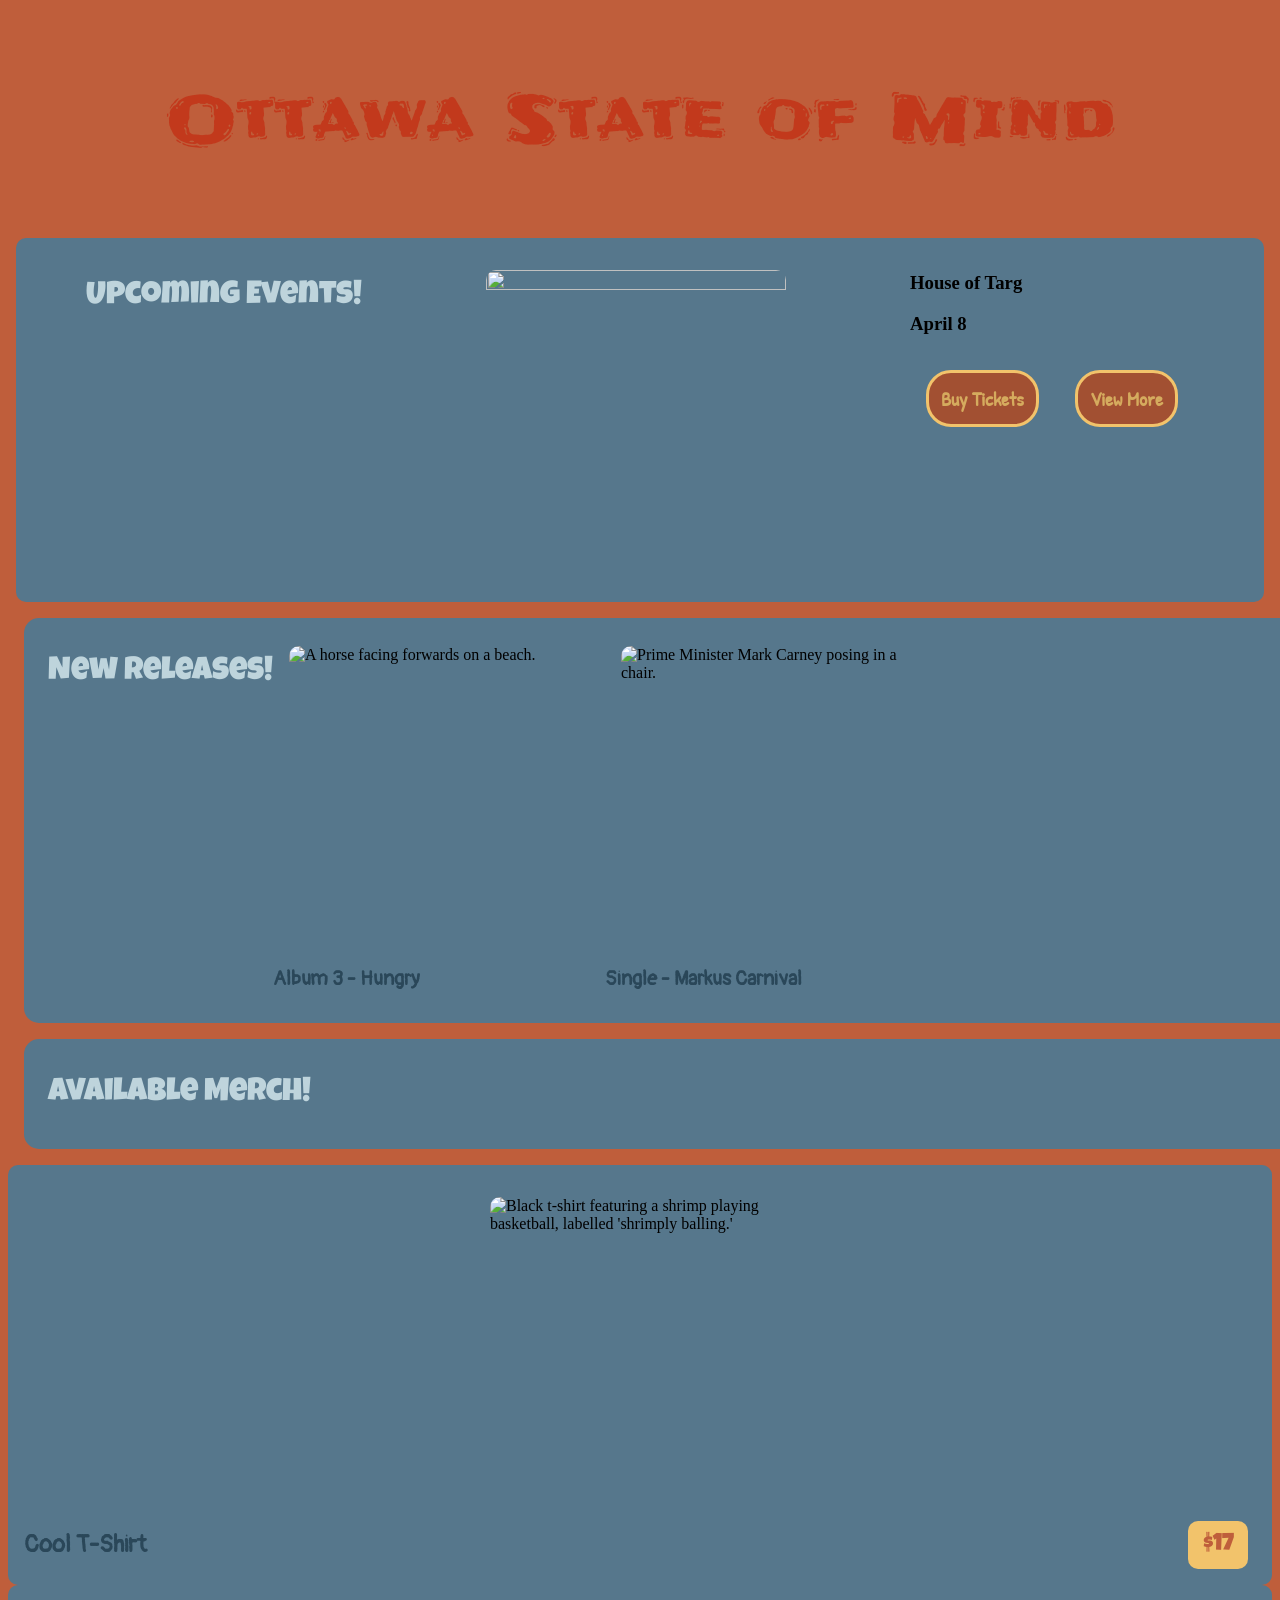
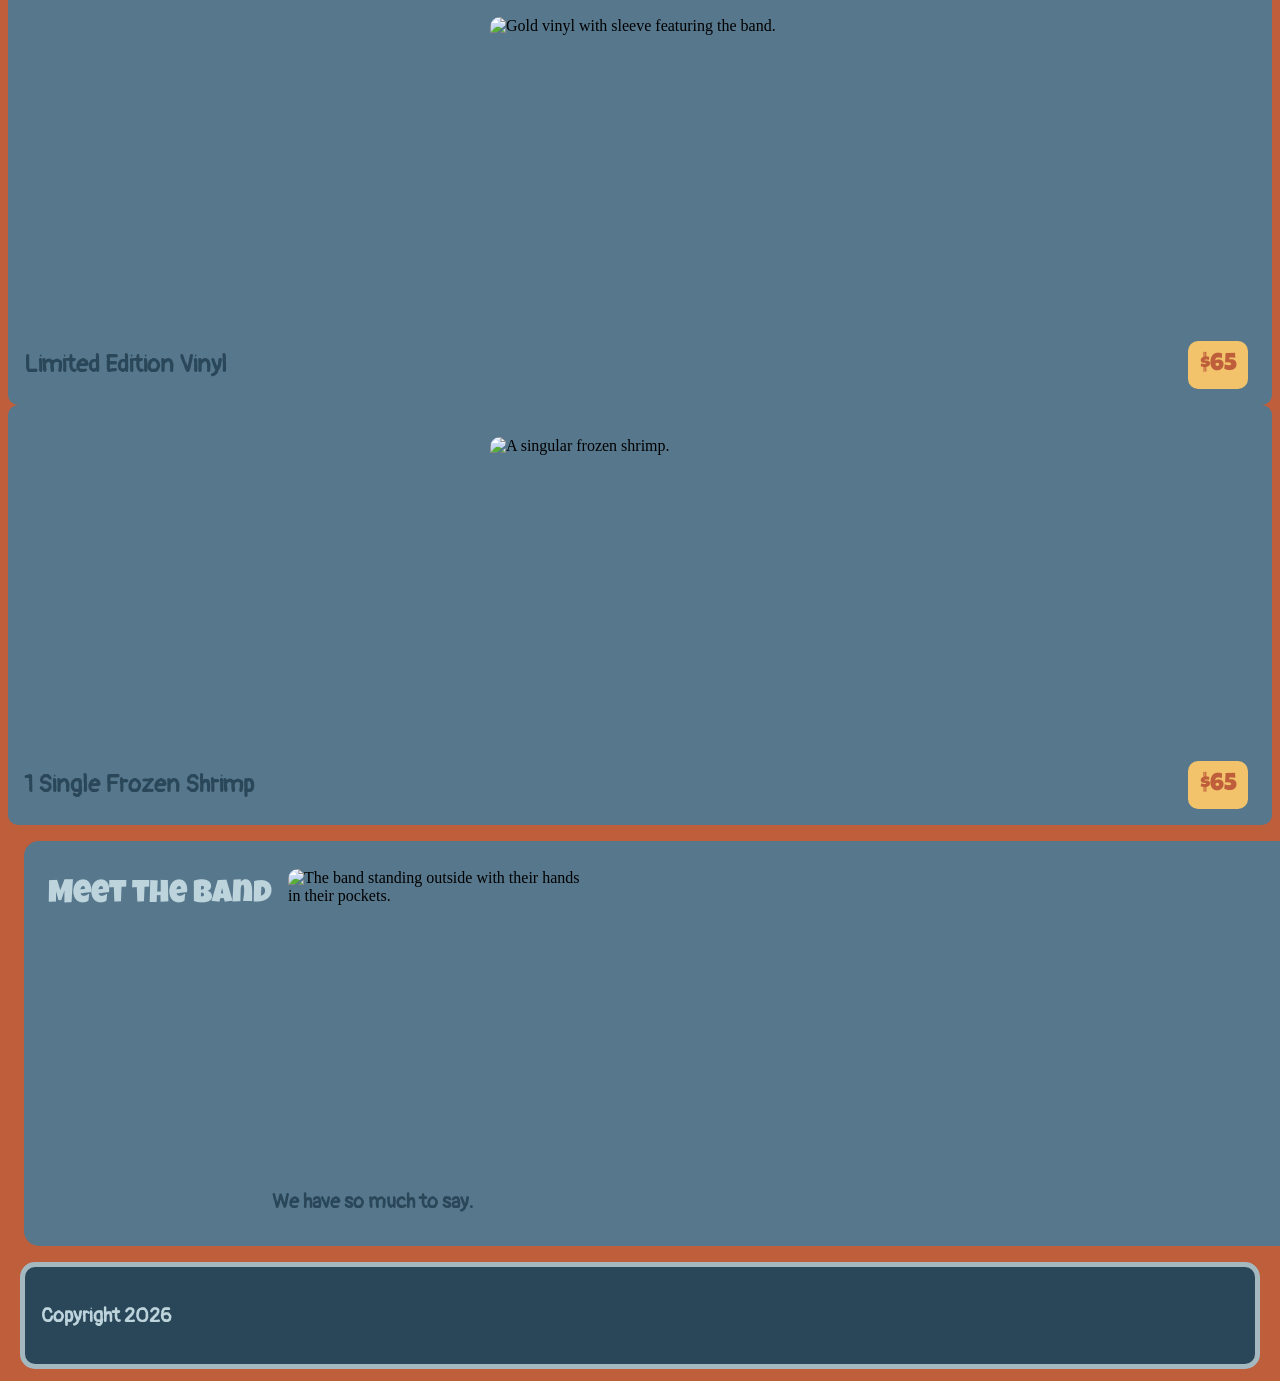
==== index.html @ 208adbaa "Add files via upload" ====
<!DOCTYPE html>
<html lang="en-ca">
    <head>
        <meta charset="utf-8">
        <meta name="viewport" content="width=device-width, initial-scale=1.0">
        <title>Ottawa State of Mind</title>
        <link rel="stylesheet" href="style.css">
        <link rel="preconnect" href="https://fonts.googleapis.com">
        <link rel="preconnect" href="https://fonts.gstatic.com" crossorigin>
        <link href="https://fonts.googleapis.com/css2?family=Fredoka:wght@300..700&family=Frijole&family=Gaegu&family=Gamja+Flower&family=Germania+One&family=Luckiest+Guy&family=Pangolin&family=Patrick+Hand&family=Rubik+Marker+Hatch&display=swap" rel="stylesheet">
    </head>
    <body>
        <header>
            <div class="header_box">
                <h1 class="band-title">Ottawa State of Mind</h1>
                <div id="app">
                    <navbar-component></navbar-component>
                </div>
            </div>
        </header>
        <main>
            <div class="event_info">
                <h2>Upcoming Events!</h2>
                    <img src="images/tank1.png" class="merch_img">
                    <div>
                        <h3>House of Targ</h3>
                        <h3>April 8</h3>
                        <button class="button_box">Buy Tickets</button>
                        <button class="button_box"><a href="events.html">View More</a></button>
                    </div>  
            </div>

            <div class="info_box">
                <h2>New Releases!</h2>
                <div>
                    <img src="https://media.tenor.com/d0hx-tvAYecAAAAe/horse-staring-horse.png" class="merch_img" alt="A horse facing forwards on a beach.">
                    <p class="TEST"><a href="Music.html">Album 3 - Hungry</a></p>
                </div>
                <div>
                    <img src="https://i.guim.co.uk/img/media/505b7642e5390383a0c075a92f4a64ef80423aae/0_92_4904_2944/master/4904.jpg?width=1200&height=1200&quality=85&auto=format&fit=crop&s=cc92a0e6583c3398ccdfb5269d14034a" class="merch_img" alt="Prime Minister Mark Carney posing in a chair.">
                    <p class="TEST"><a href="Music.html">Single - Markus Carnival</a></p>
                </div>
            </div>

            <div>
                <div class="info_box">
                    <h2>Available Merch!</h2>
                </div>
                <div id="merch-container">
                    <div class="merch_info">
                        <img class="merch_img" src="https://encrypted-tbn0.gstatic.com/images?q=tbn:ANd9GcRX6Iuuym6Y6NnNoIDxgdJV6lSjAhS-4-ACxw&s" alt="Black t-shirt featuring a shrimp playing basketball, labelled 'shrimply balling.'">
                        <p class="merch_text"><a href="merch.html">Cool T-Shirt</a>
                        <span class="price-box">$17</span>
                        </p>
                    </div>

                    <div class="merch_info">
                        <img class="merch_img" src="images/vinyl.jpg" alt="Gold vinyl with sleeve featuring the band.">
                        <p class="merch_text"><a href="merch.html">Limited Edition Vinyl</a>
                        <span class="price-box">$65</span>
                        </p>
                    </div>

                    <div class="merch_info">
                        <img class="merch_img" src="images/one-frozen-cooked-shrimp.jpg" alt="A singular frozen shrimp.">
                        <p class="merch_text"><a href="merch.html">1 Single Frozen Shrimp</a>
                        <span class="price-box">$65</span>
                        </p>
                    </div>
                </div>
            </div>

            <div class="info_box">
                <h2>Meet the Band</h2>
                <div>
                    <img src="images/bandtogether.jpg" class="merch_img" alt="The band standing outside with their hands in their pockets.">
                    <p class="TEST"><a href="about.html">We have so much to say.</a></p>
                </div>
            </div>

            <!-- <article class="info_box">
                <h2>Box Model</h2>
                <p class="TEST">Includes padding, border, and margin.</p>
            </article>

            <button type="button" class="button_box">Click Me</button>
            <div class="img_group">
                <div class="merch_info">
                    <img class="merch_img" src="https://encrypted-tbn0.gstatic.com/images?q=tbn:ANd9GcRX6Iuuym6Y6NnNoIDxgdJV6lSjAhS-4-ACxw&s" alt="Shrimp Image">
                    <p>T-shirt <span class="price-box">$19.99</span></p>
                </div>
                <img class="merch_img" src="https://m.media-amazon.com/images/I/B1pppR4gVKL._CLa%7C2140%2C2000%7C91JzeDP-rVL.png%7C0%2C0%2C2140%2C2000%2B0.0%2C0.0%2C2140.0%2C2000.0_AC_UY1000_.png" alt="Shrimp Image">
                <img class="img_box" src="https://media.discordapp.net/attachments/1483500138864574515/1487820157324624044/Gb6IwmZXYAA9RU9.png?ex=69cd2aff&is=69cbd97f&hm=c42c47189a70923e90665dc8466fa833c1792afcd67d7309ac345cbe452d9e8d&=&format=webp&quality=lossless&width=961&height=640" alt="Shrimp Image">
            </div> -->
        </main>
        <footer>
            <div class="footer_box">
                <p class="TEST" style="color: #BED4DC;">Copyright 2026</p>  <!-- Make an lighter colored font css variation -->
            </div>
        </footer>
        <script src="https://unpkg.com/vue@3"></script>
        <script src="navbar.js"></script>

        <script>
            const app = Vue.createApp({});
            app.component('navbar-component', window.Navbar);
            app.mount('#app');
        </script>
    </body>
</html>
---- style.css ----
/*use custom font: @import url('https://fonts.googleapis.com/css?family=Averia Libre'); */ 
/* *, *::before, *::after {
    box-sizing: border-box;
} */

/******* IMPORTANT!! *******/
/* Make sure that all the margin and padding are the same, as to avoid inconsistencies */

@import url("https://fonts.googleapis.com");
@import url("https://fonts.googleapis.com/css2?family=Fredoka:wght@300..700&family=Gluten:wght@100..900&family=Patrick+Hand&display=swap");

:root {
    --primary: #2A4759;
    --secondary: #56778C;
    --tertiary: #A4B8BF;
    --accentlight: #F2C36B;
    --accent: #BF5E3B;
    --title: #C2391C;
}

body {
  background-image: url("images/Shrimp_Blue.png");
  background-repeat: repeat;
  background-size: 100px;
}


/* The accordion messes with the nav */
/* ul::after {
  content: none !important; 
} */

/******* FONTS *******/
.text_normal {
    font-family: "Pangolin", cursive;
    font-weight: 600;
    font-style: normal;
    color: var(--primary);
    font-size: 20px;
}

.TEST {
    font-family: "Pangolin", cursive;
    font-weight: 600;
    font-style: normal;
    color: var(--primary);
    font-size: 20px;
}

h2 {
    font-family: "Luckiest Guy", cursive;
    font-weight: 400;
    font-style: normal;
    color: #BED4DC;
    font-size: 32px;
}

.band-title {
    font-family: "Frijole", system-ui;
    font-weight: 400;
    font-style: normal;
    color: var(--title);
    font-size: 3rem /*60px*/;
    text-align: center;
}

/******* BOXES *******/
.header_box {
    position: center;
    margin: 1rem;
    padding: 16px;
}

.info_box {
    display: flex;
    flex-direction: column;
    border-radius: 15px;
    background-color: var(--secondary);
    margin: 1rem;
    padding-left: 24px;
    padding-right: 24px;
    padding-top: 12px;
    padding-bottom: 12px;
    width: 100%;
}

.divider_box {
    display: flex;
    flex-direction: column;
    border-radius: 15px;
    background-color: var(--primary);
    margin: 1rem;
    padding-left: 24px;
    padding-right: 24px;
    padding-top: 12px;
    padding-bottom: 12px;
}


/*  VERSION 1
.merch_grid {
    display: flex;
    flex-wrap: wrap;
    justify-content: auto;
    gap: 16px;
    margin: 1rem;
}
*/

.merch_grid {
    display: grid;
    grid-template-columns: repeat(auto-fit, minmax(300px, 1fr));
    gap: 1.5rem;
}

.about_group {
    display: flex;
    flex-direction: column;
}

/*
.merch_box,
.merch_img {
    width: 300px;
    aspect-ratio: 1 / 1; 
    object-fit: cover;
    border-radius: 10px;
    margin: 8px;
    position: flex;
    transition-duration: 0.4s;
}
*/

.merch_box {
    display: flex;
    justify-content: center;
    align-items: center;
    flex-direction: column;
    gap: 1rem;
    width: 400px;
    height: 500px;
}

.merch_img {
    width: 100% /*300px*/;
    aspect-ratio: 1 / 1; 
    object-fit: cover;
    border-radius: 10px;
    transition-duration: 0.4s;
    display: block;
    margin: 0px;
}

.merch_info {       
    background-color: var(--secondary);
    padding: 16px;
    margin: 0px;
    border-radius: 10px;
    display: flex;
    flex-direction: column;
    align-items: center;
}

.merch_text {
    width: 100%;
    display: flex;
    justify-content: space-between;
    align-items: center;
    margin: 8px 0px;
    margin-bottom: 0px;
    /*font*/
    font-family: "Pangolin", cursive;
    font-weight: 800;
    font-style: normal;
    color: var(--primary);
    font-size: 24px;
}

.merch_info:hover {
    transform: scale(1.05);
    transition-duration: 0.3s;
    box-shadow:0 8px 16px 0 var(--secondary);
}

.price-box{
    background-color: var(--accentlight);
    width: 36px;
    padding: 12px;
    margin-right: 8px;
    border-radius: 10px;
    white-space: nowrap;
    /*font*/
    font-family: "Luckiest Guy", cursive;
    font-weight: 400;
    font-style: normal;
    color: var(--accent);
    font-size: 24px;
    text-align: center;
}

.event_info {       
    background-color: var(--secondary);
    padding: 16px;
    margin: 8px;
    border-radius: 10px;
    display: flex;
    flex-direction: column;
    justify-content: space-around;
}

/* ****** BUTTONS ******* */
.navbar {
  position: sticky;
  top: 0;
  z-index: 3;
  margin-bottom: 2rem;
  background-color: var(--primary);
}

.nav-links {
    display: none;
}

.nav-links.active {
        display: flex;
        justify-content: center;
        align-items: center;
        flex-wrap: wrap;
        padding: 0;
        margin: 0;
        list-style: none;
    }

.nav-links a,
.nav-links button {
	display: block;
	padding: 1rem 1.5rem;
	width: 120px;
	text-align: center;
	border-radius: 25px;
	border: 3px solid var(--accentlight);
	background-color: #A25032;
	color: #D5AB5E;
	padding: 12px;
	transition-duration: 0.4s;
	margin: 1rem;
	/*font*/
	font-family: "Patrick Hand", cursive;
	font-weight: 900;
	font-style: normal;
	font-size: 20px;
}

.nav-links a:hover, 
.nav-links button:hover {
  background-color: #DC6D44;
	color: #F5D099;
	box-shadow:0 8px 16px 0 var(--secondary)
}

.button_box {
	border-radius: 25px;
	border: 3px solid var(--accentlight);
	background-color: #A25032;
	color: #D5AB5E;
	position: flex;
	padding: 12px;
	transition-duration: 0.4s;
	margin: 1rem;
	/*font*/
	font-family: "Patrick Hand", cursive;
	font-weight: 900;
	font-style: normal;
	font-size: 20px;
}

.button_box:hover {
	background-color: #DC6D44;
	color: #F5D099;
	box-shadow:0 8px 16px 0 var(--secondary)
}

.hamburger{
  display: flex;
  float: right;
  font-size:28px;
  background:none;
  border:none;
  color:white;
  cursor:pointer;
}


.footer_box {
    background-color: var(--primary); 
    position: center;
    margin: 12px;
    padding: 16px;
    border-radius: 15px;
    border: 5px solid var(--tertiary);
}

.banner-image{
    height: 15rem;
}

.banner {
    display: none;
}

.music {
    display: flex;
    flex-direction: column;
    margin: 0vw 1vw;
    font-size: 1.2rem;
    width: 100%;
}

/* buttons to open and close panel */
.accordion {
    background-color: var(--tertiary);
    color: var(--secondary);
    cursor: pointer;
}

.accordion:after {
    content: '\003E'; /* greater than symbol when inactive */
    margin-left: 5px;
}

.accordion:active, .accordion:hover {
    background-color: var(--secondary);
    color: var(--primary);
    transform: scale(1);
}

/* minus symbol when active */
.accordion:active::after {
    content: "\2212";
}

/* Style the accordion panel. Note: hidden by default */
.accordion-panel {
    padding: 0 18px;
    display: none;
    overflow: hidden;
    color: var(--accent);
    background-color: var(--primary);
}

.song {
    display: flex;
    justify-content: space-between;
}

img {
    width:100%;
    margin:0 auto;
}

a {
  color: inherit;
  text-decoration: inherit;
}


/******* MEDIA QUERIES *******/
@media (min-width: 768px) { /* tablet view */
    body {
        background-color: var(--primary);
    }

    .info-box{
        display: none;
        flex-direction: row;
    }

    .merch_img{
        margin: 1rem;
        width: 300px;
    }

    .accordion-content {
        display: grid;
        grid-template-columns: 30% auto;
        column-gap: 30px;
    }

}

@media (min-width: 1024px) { /* laptop/desktop view */
    body {
        background-color: var(--accent);
    }

    .info_box{
        display: flex;
        flex-direction: row;
    }

    .band-title {
        font-size: 4rem;
    }

    .merch_img {
        width: 300px;
    }

    .accordion-panel {
        display: block;
    }

    .accordion-content {
        display: grid;
        grid-template-columns: 30% auto;
        column-gap: 30px;
    }

    .nav-links {
        display: flex;
        justify-content: center;
        align-items: center;
        flex-wrap: wrap;
        padding: 0;
        margin: 0;
        list-style: none;
    }

    .hamburger{
        display:none;
    }

    .event_info {
        flex-direction: row;
    }

    .banner {
        display: block;
    }
}
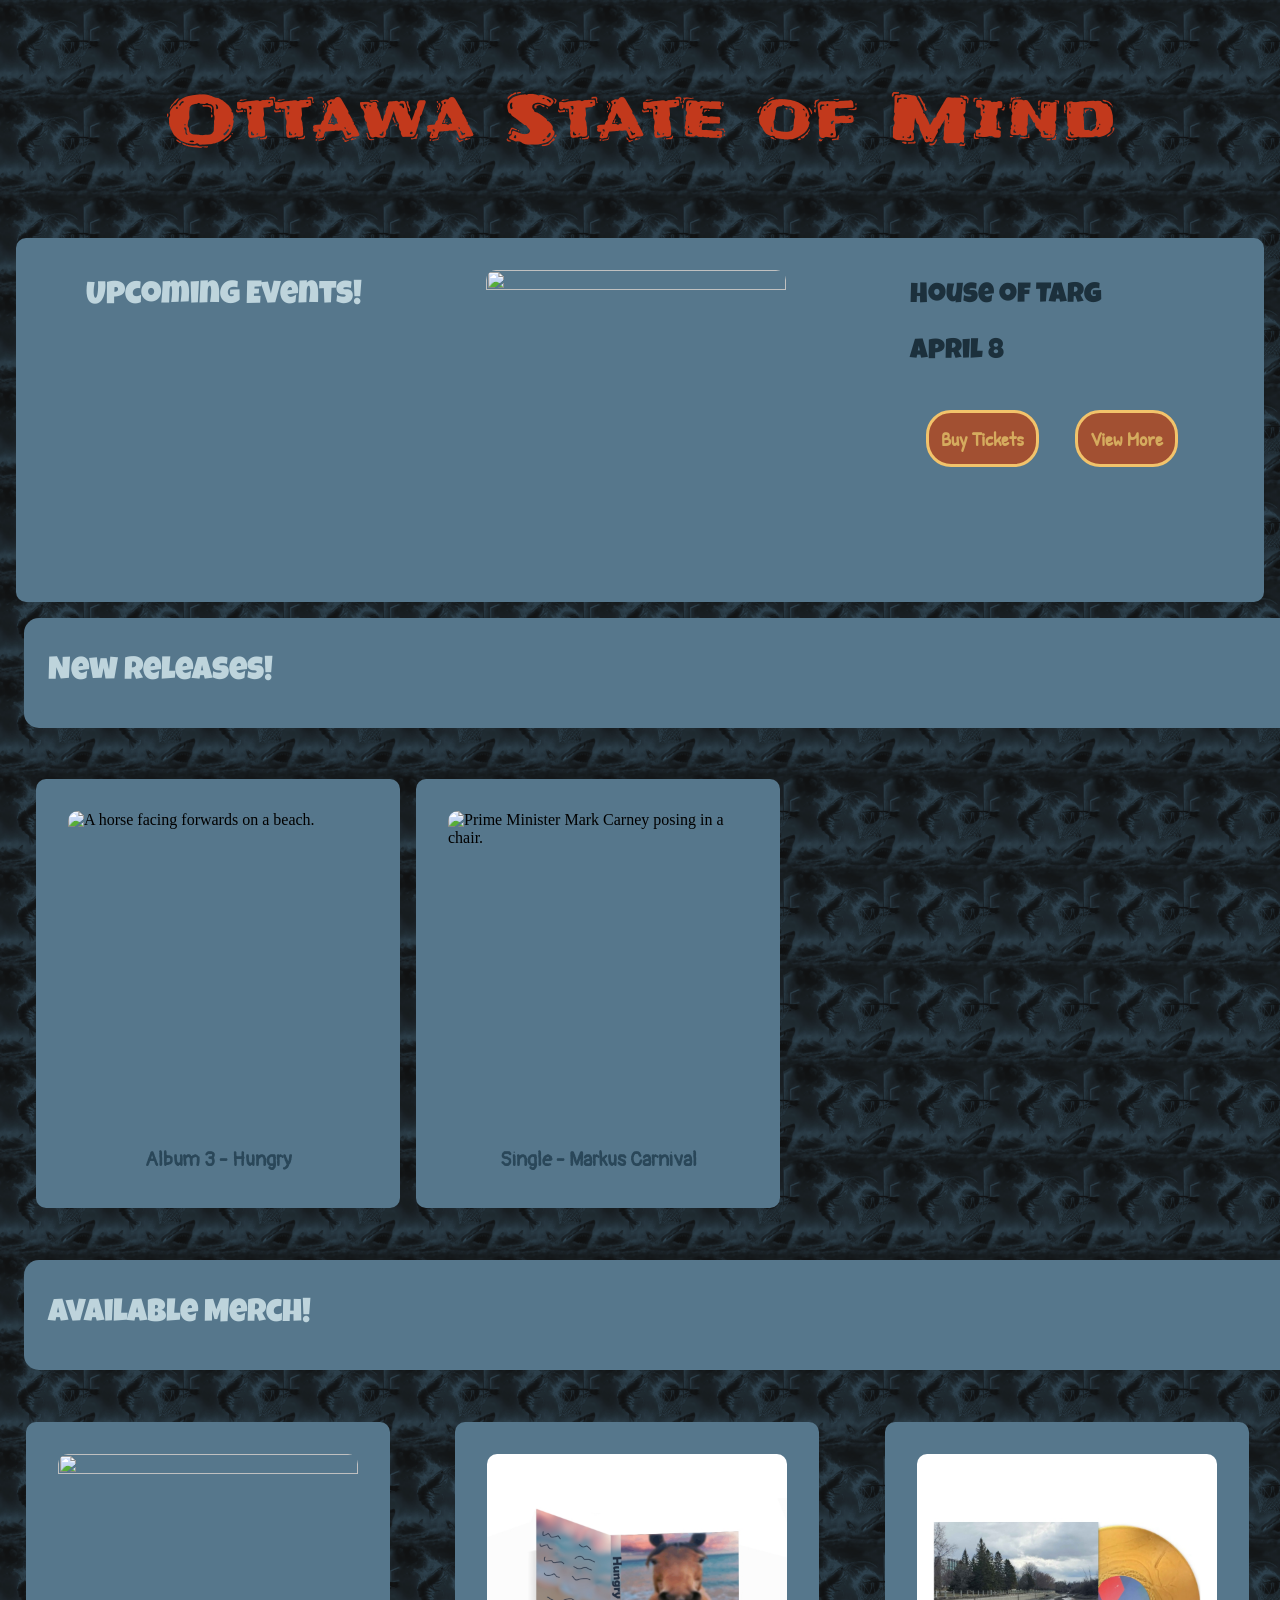
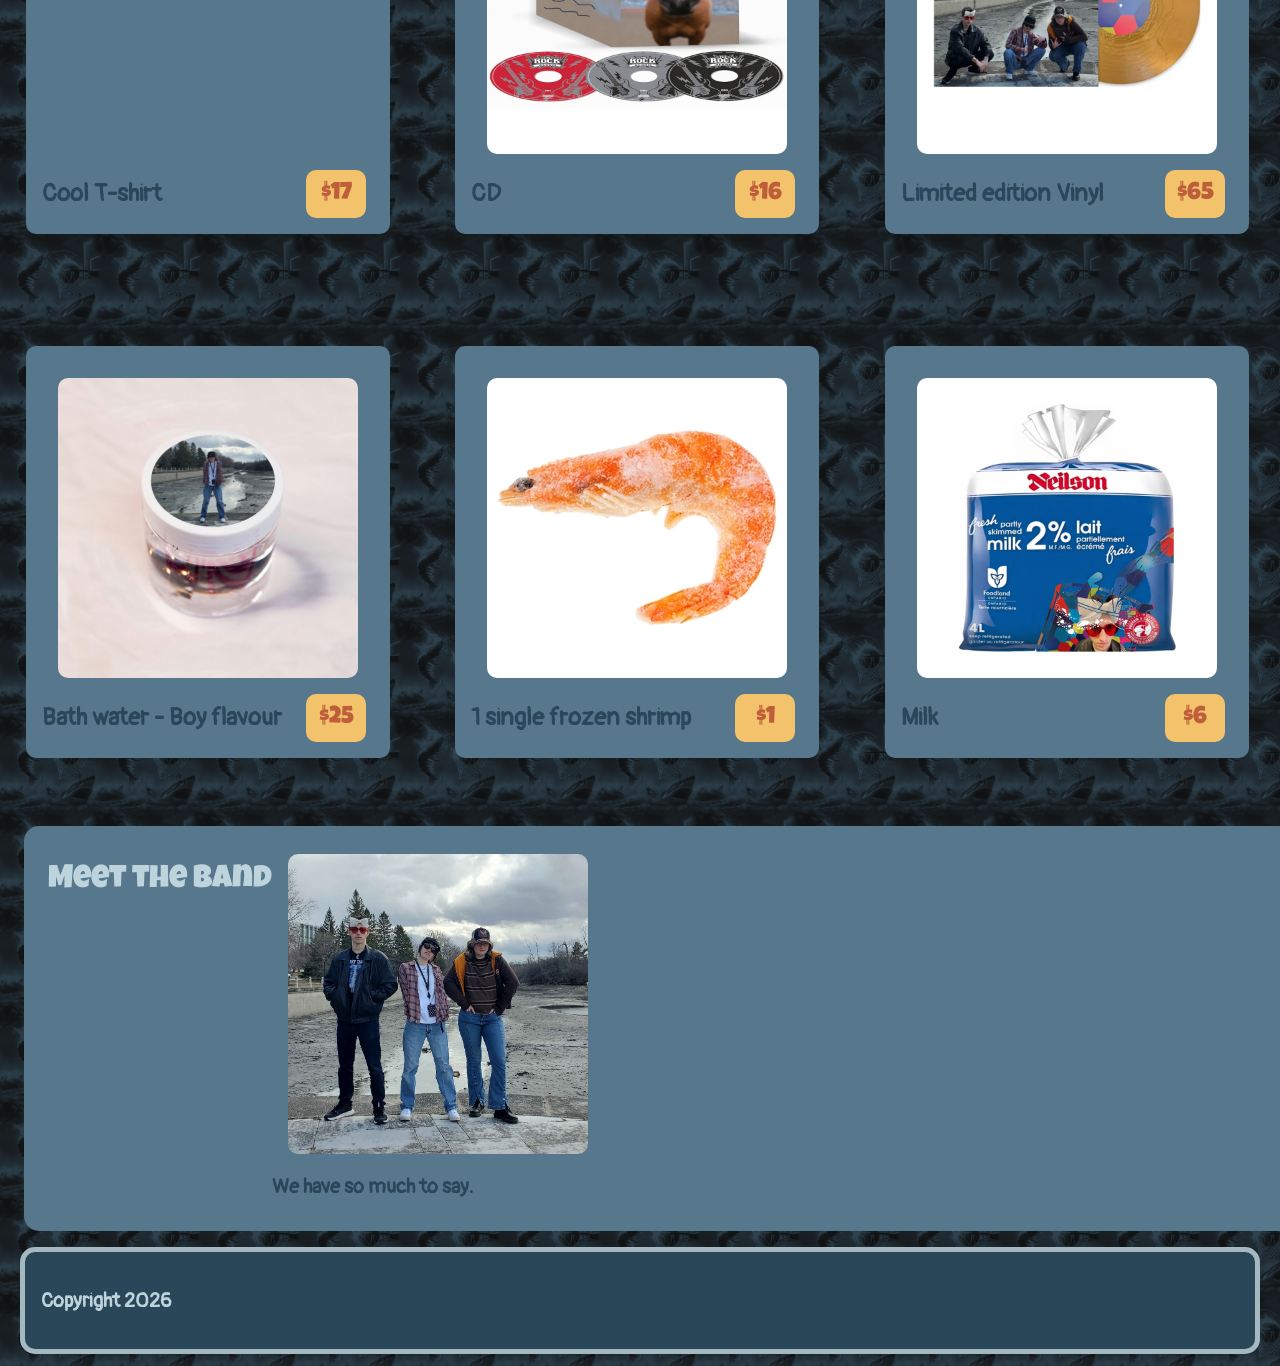
==== commit cc099dfe: "Add files via upload" ====
--- a/index.html
+++ b/index.html
@@ -32,45 +32,30 @@
 
             <div class="info_box">
                 <h2>New Releases!</h2>
-                <div>
-                    <img src="https://media.tenor.com/d0hx-tvAYecAAAAe/horse-staring-horse.png" class="merch_img" alt="A horse facing forwards on a beach.">
-                    <p class="TEST"><a href="Music.html">Album 3 - Hungry</a></p>
-                </div>
-                <div>
-                    <img src="https://i.guim.co.uk/img/media/505b7642e5390383a0c075a92f4a64ef80423aae/0_92_4904_2944/master/4904.jpg?width=1200&height=1200&quality=85&auto=format&fit=crop&s=cc92a0e6583c3398ccdfb5269d14034a" class="merch_img" alt="Prime Minister Mark Carney posing in a chair.">
-                    <p class="TEST"><a href="Music.html">Single - Markus Carnival</a></p>
-                </div>
+            </div>
+            <div class="merch_box_homepage">
+                <article class="merch_box">
+                    <div class="merch_info"><a href="Music.html"></a>
+                        <img src="https://media.tenor.com/d0hx-tvAYecAAAAe/horse-staring-horse.png" class="merch_img" alt="A horse facing forwards on a beach.">
+                        <p class="TEST"><a href="Music.html">Album 3 - Hungry</a></p>
+                    </div>
+                </article>
+                <article class="merch_box">
+                    <div class="merch_info">
+                        <img src="https://i.guim.co.uk/img/media/505b7642e5390383a0c075a92f4a64ef80423aae/0_92_4904_2944/master/4904.jpg?width=1200&height=1200&quality=85&auto=format&fit=crop&s=cc92a0e6583c3398ccdfb5269d14034a" class="merch_img" alt="Prime Minister Mark Carney posing in a chair.">
+                        <p class="TEST"><a href="Music.html">Single - Markus Carnival</a></p>
+                    </div>
+                </article>
             </div>
 
             <div>
                 <div class="info_box">
                     <h2>Available Merch!</h2>
                 </div>
-                <div id="merch-container">
-                    <div class="merch_info">
-                        <img class="merch_img" src="https://encrypted-tbn0.gstatic.com/images?q=tbn:ANd9GcRX6Iuuym6Y6NnNoIDxgdJV6lSjAhS-4-ACxw&s" alt="Black t-shirt featuring a shrimp playing basketball, labelled 'shrimply balling.'">
-                        <p class="merch_text"><a href="merch.html">Cool T-Shirt</a>
-                        <span class="price-box">$17</span>
-                        </p>
-                    </div>
-
-                    <div class="merch_info">
-                        <img class="merch_img" src="images/vinyl.jpg" alt="Gold vinyl with sleeve featuring the band.">
-                        <p class="merch_text"><a href="merch.html">Limited Edition Vinyl</a>
-                        <span class="price-box">$65</span>
-                        </p>
-                    </div>
-
-                    <div class="merch_info">
-                        <img class="merch_img" src="images/one-frozen-cooked-shrimp.jpg" alt="A singular frozen shrimp.">
-                        <p class="merch_text"><a href="merch.html">1 Single Frozen Shrimp</a>
-                        <span class="price-box">$65</span>
-                        </p>
-                    </div>
-                </div>
+                <div id="merch-container"></div>
             </div>
 
-            <div class="info_box">
+            <div class="info_box"><a href="about.html"></a>
                 <h2>Meet the Band</h2>
                 <div>
                     <img src="images/bandtogether.jpg" class="merch_img" alt="The band standing outside with their hands in their pockets.">
@@ -106,5 +91,6 @@
             app.component('navbar-component', window.Navbar);
             app.mount('#app');
         </script>
+        <script src="merch copy.js"></script>
     </body>
 </html>
--- a/style.css
+++ b/style.css
@@ -53,6 +53,14 @@
     font-style: normal;
     color: #BED4DC;
     font-size: 32px;
+}
+
+h3 {
+    font-family: "Luckiest Guy", cursive;
+    font-weight: 400;
+    font-style: normal;
+    color: #1C303C;
+    font-size: 28px;
 }
 
 .band-title {
@@ -159,6 +167,29 @@
     display: flex;
     flex-direction: column;
     align-items: center;
+}
+
+.merch_box_homepage {
+    display: inline-flex;
+    justify-content: center;
+    align-items: center;
+    flex-direction: row;
+    gap: 1rem;
+    width: 400px;
+    height: 500px;
+    margin-inline-start: 200px;
+}
+
+.merch_homepage {       
+    background-color: var(--secondary);
+    padding: 16px;
+    margin: 0px;
+    border-radius: 10px;
+    display: flex;
+    flex-direction: column;
+    align-items: center;
+    width: 400px;
+    height: 450px;
 }
 
 .merch_text {
@@ -351,6 +382,11 @@
 .song {
     display: flex;
     justify-content: space-between;
+    /*font*/
+    font-family: "Pangolin", cursive;
+    font-weight: 400;
+    font-style: normal;
+    font-size: 20px;
 }
 
 img {
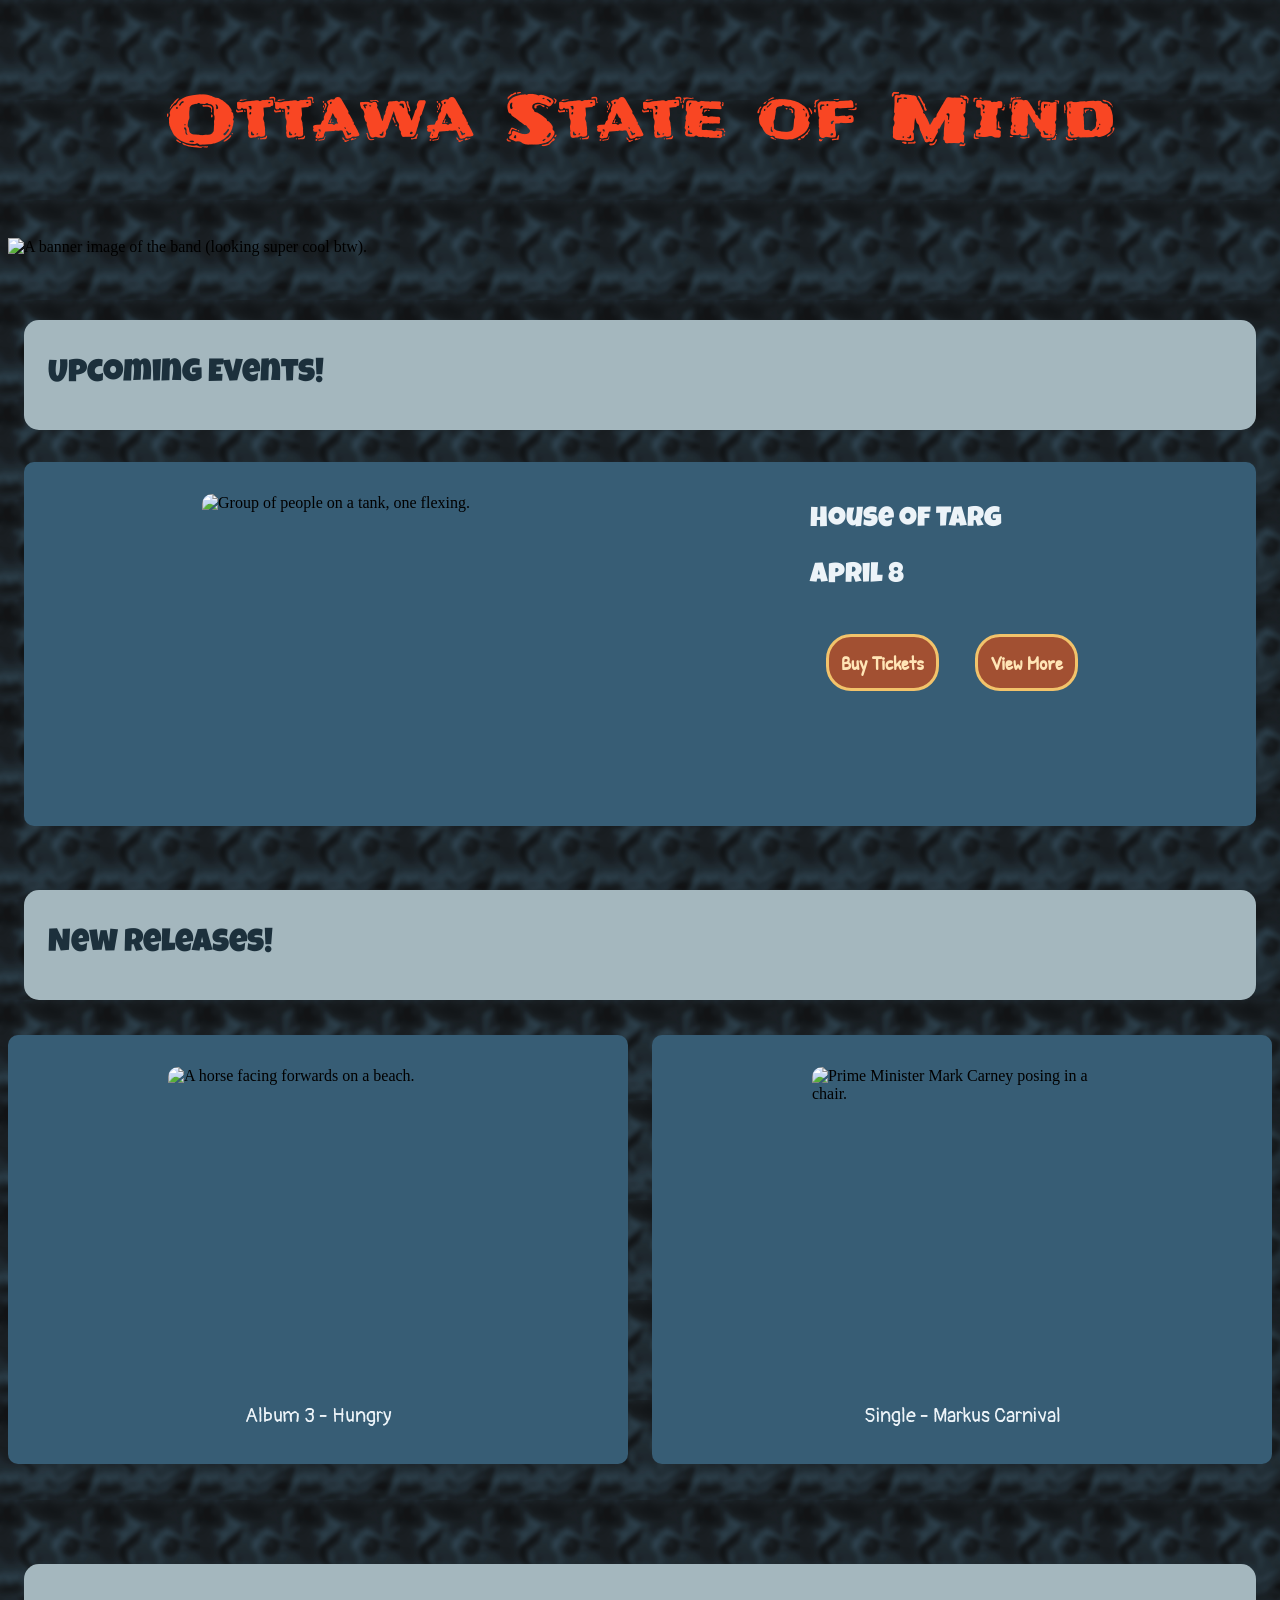
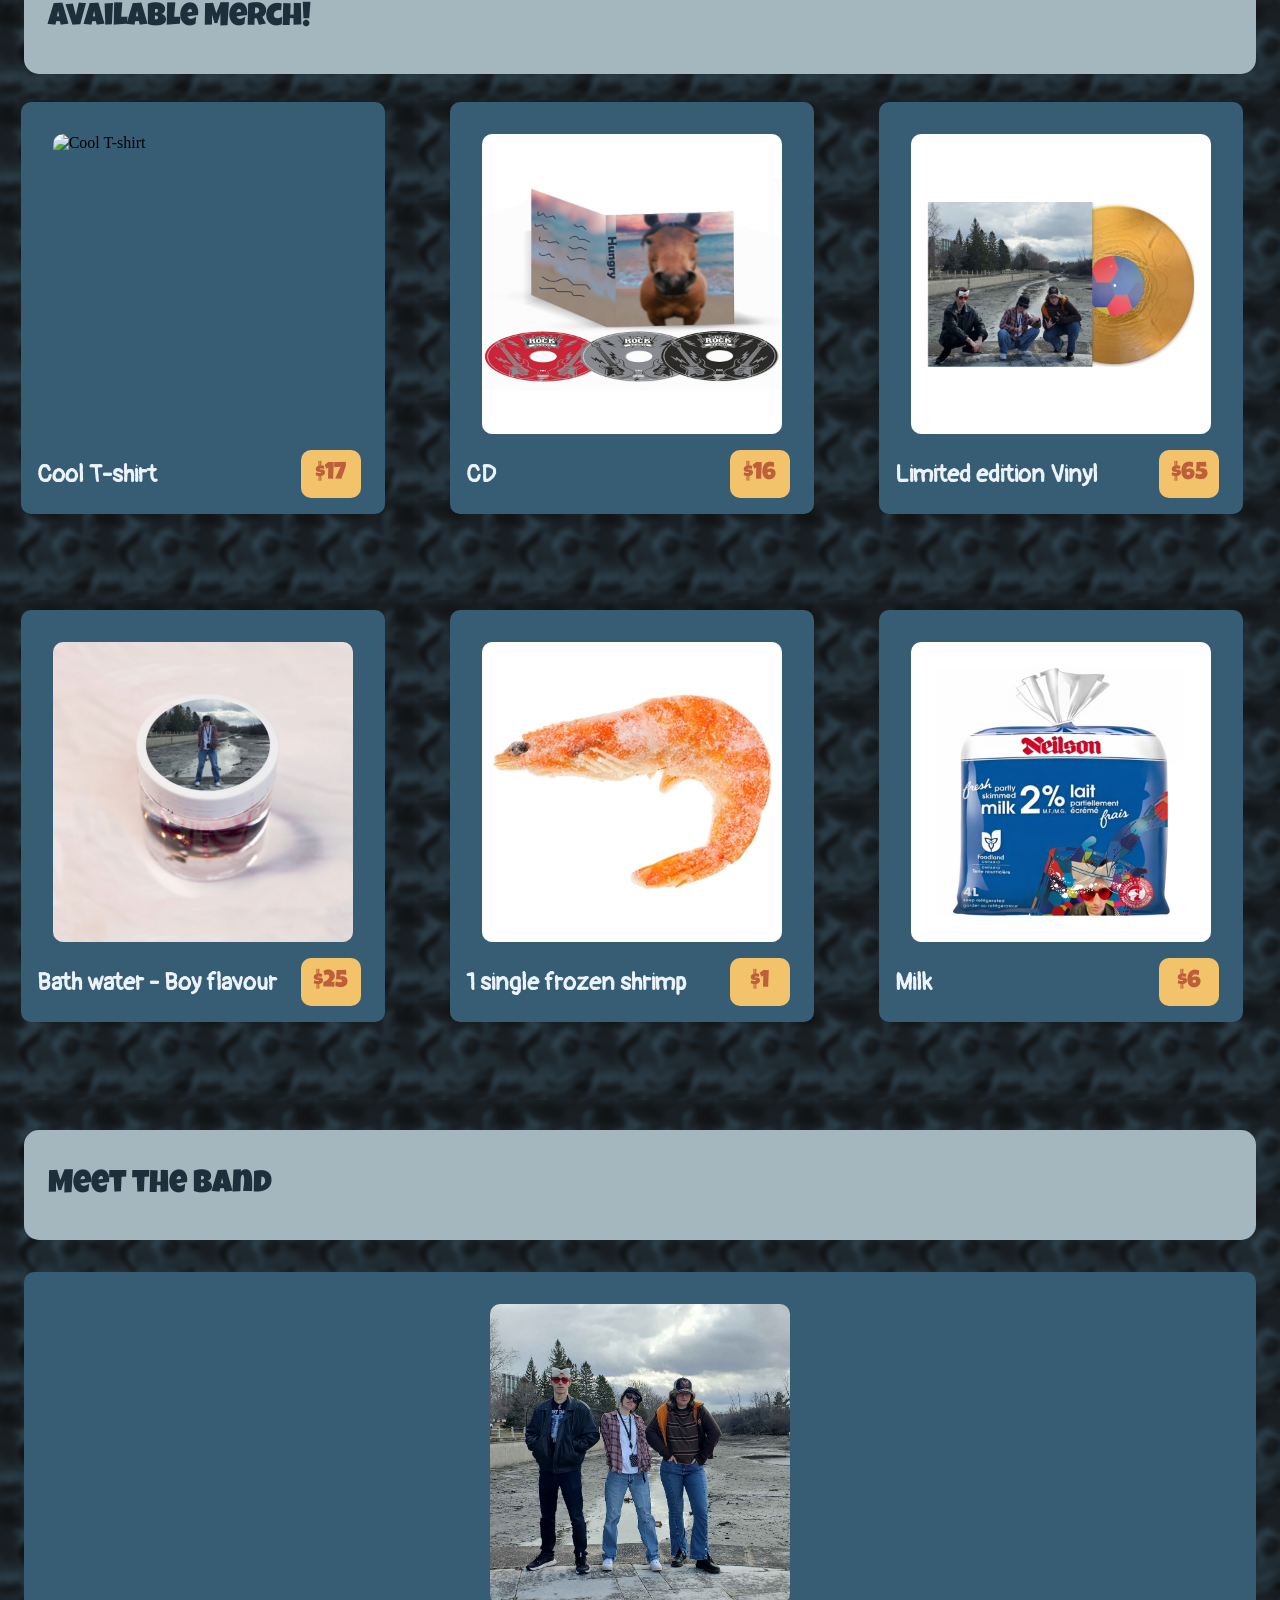
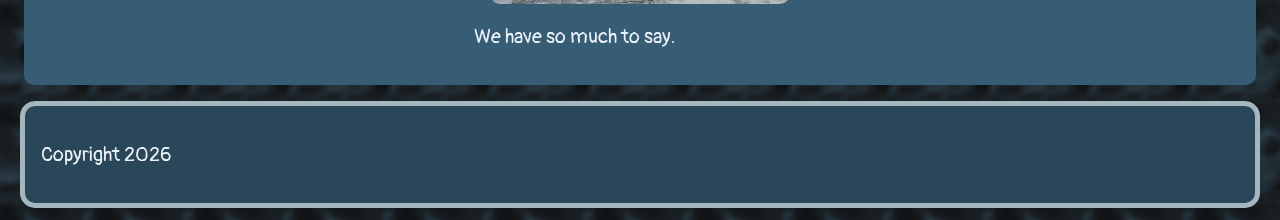
==== commit 72ffb396: "Add files via upload" ====
--- a/index.html
+++ b/index.html
@@ -17,11 +17,14 @@
                     <navbar-component></navbar-component>
                 </div>
             </div>
+            <img class="banner"src="images/Banner2.png" alt="A banner image of the band (looking super cool btw).">
         </header>
         <main>
+            <div class="divider_box">
+                <h2>Upcoming Events!</h2>
+            </div>
             <div class="event_info">
-                <h2>Upcoming Events!</h2>
-                    <img src="images/tank1.png" class="merch_img">
+                    <img src="images/Tank1.png" class="merch_img" alt="Group of people on a tank, one flexing.">
                     <div>
                         <h3>House of Targ</h3>
                         <h3>April 8</h3>
@@ -30,42 +33,44 @@
                     </div>  
             </div>
 
-            <div class="info_box">
+            <div class="divider_box">
                 <h2>New Releases!</h2>
             </div>
-            <div class="merch_box_homepage">
+            <div class="merch_grid">
                 <article class="merch_box">
                     <div class="merch_info"><a href="Music.html"></a>
                         <img src="https://media.tenor.com/d0hx-tvAYecAAAAe/horse-staring-horse.png" class="merch_img" alt="A horse facing forwards on a beach.">
-                        <p class="TEST"><a href="Music.html">Album 3 - Hungry</a></p>
+                        <p class="text_normal"><a href="music.html">Album 3 - Hungry</a></p>
                     </div>
                 </article>
                 <article class="merch_box">
                     <div class="merch_info">
                         <img src="https://i.guim.co.uk/img/media/505b7642e5390383a0c075a92f4a64ef80423aae/0_92_4904_2944/master/4904.jpg?width=1200&height=1200&quality=85&auto=format&fit=crop&s=cc92a0e6583c3398ccdfb5269d14034a" class="merch_img" alt="Prime Minister Mark Carney posing in a chair.">
-                        <p class="TEST"><a href="Music.html">Single - Markus Carnival</a></p>
+                        <p class="text_normal"><a href="music.html">Single - Markus Carnival</a></p>
                     </div>
                 </article>
             </div>
 
             <div>
-                <div class="info_box">
+                <div class="divider_box">
                     <h2>Available Merch!</h2>
                 </div>
                 <div id="merch-container"></div>
             </div>
 
-            <div class="info_box"><a href="about.html"></a>
-                <h2>Meet the Band</h2>
+            <div class="divider_box">
+                    <h2>Meet the Band</h2>
+                </div>
+            <div class="event_info">
                 <div>
                     <img src="images/bandtogether.jpg" class="merch_img" alt="The band standing outside with their hands in their pockets.">
-                    <p class="TEST"><a href="about.html">We have so much to say.</a></p>
+                    <p class="text_normal"><a href="about.html">We have so much to say.</a></p>
                 </div>
             </div>
 
             <!-- <article class="info_box">
                 <h2>Box Model</h2>
-                <p class="TEST">Includes padding, border, and margin.</p>
+                <p class="text_normal">Includes padding, border, and margin.</p>
             </article>
 
             <button type="button" class="button_box">Click Me</button>
@@ -80,7 +85,7 @@
         </main>
         <footer>
             <div class="footer_box">
-                <p class="TEST" style="color: #BED4DC;">Copyright 2026</p>  <!-- Make an lighter colored font css variation -->
+                <p class="text_normal">Copyright 2026</p>  <!-- Make an lighter colored font css variation -->
             </div>
         </footer>
         <script src="https://unpkg.com/vue@3"></script>
@@ -91,6 +96,6 @@
             app.component('navbar-component', window.Navbar);
             app.mount('#app');
         </script>
-        <script src="merch copy.js"></script>
+        <script src="merch homepage.js"></script>
     </body>
 </html>
--- a/style.css
+++ b/style.css
@@ -12,14 +12,16 @@
 :root {
     --primary: #2A4759;
     --secondary: #56778C;
-    --tertiary: #A4B8BF;
+    --tertiary: #ecf3f8;
+    --boxColour: #A4B7BE;
     --accentlight: #F2C36B;
     --accent: #BF5E3B;
-    --title: #C2391C;
+    --title: #f94623;
 }
 
 body {
-  background-image: url("images/Shrimp_Blue.png");
+  /*background-image: url("images/Shrimp_Blue.png");*/
+  background-image: url("images/shrimpBigBlur.jpg");
   background-repeat: repeat;
   background-size: 100px;
 }
@@ -33,25 +35,32 @@
 /******* FONTS *******/
 .text_normal {
     font-family: "Pangolin", cursive;
-    font-weight: 600;
+    font-weight: 400;
+    font-style: normal;
+    color: var(--tertiary);
+    font-size: 20px;
+}
+
+.text_info {
+    font-family: "Pangolin", cursive;
+    font-weight: 400;
     font-style: normal;
     color: var(--primary);
     font-size: 20px;
 }
 
-.TEST {
+.text_important {
     font-family: "Pangolin", cursive;
     font-weight: 600;
     font-style: normal;
-    color: var(--primary);
-    font-size: 20px;
+    font-size: 24px;
 }
 
 h2 {
     font-family: "Luckiest Guy", cursive;
     font-weight: 400;
     font-style: normal;
-    color: #BED4DC;
+    color: #1C303C;
     font-size: 32px;
 }
 
@@ -59,7 +68,7 @@
     font-family: "Luckiest Guy", cursive;
     font-weight: 400;
     font-style: normal;
-    color: #1C303C;
+    color: var(--tertiary);
     font-size: 28px;
 }
 
@@ -74,7 +83,6 @@
 
 /******* BOXES *******/
 .header_box {
-    position: center;
     margin: 1rem;
     padding: 16px;
 }
@@ -83,21 +91,24 @@
     display: flex;
     flex-direction: column;
     border-radius: 15px;
-    background-color: var(--secondary);
+    background-color: #375D75;
     margin: 1rem;
+    margin-top: 3rem !important;
     padding-left: 24px;
     padding-right: 24px;
     padding-top: 12px;
     padding-bottom: 12px;
-    width: 100%;
 }
 
 .divider_box {
     display: flex;
     flex-direction: column;
     border-radius: 15px;
-    background-color: var(--primary);
-    margin: 1rem;
+    background-color: var(--boxColour);
+    margin-left: 1rem;
+    margin-right: 1rem;
+    margin-top: 4rem;
+    margin-bottom: 0rem;
     padding-left: 24px;
     padding-right: 24px;
     padding-top: 12px;
@@ -119,11 +130,6 @@
     display: grid;
     grid-template-columns: repeat(auto-fit, minmax(300px, 1fr));
     gap: 1.5rem;
-}
-
-.about_group {
-    display: flex;
-    flex-direction: column;
 }
 
 /*
@@ -141,16 +147,14 @@
 
 .merch_box {
     display: flex;
+    flex-direction: column;
     justify-content: center;
-    align-items: center;
-    flex-direction: column;
     gap: 1rem;
-    width: 400px;
     height: 500px;
 }
 
 .merch_img {
-    width: 100% /*300px*/;
+    width: 100%;
     aspect-ratio: 1 / 1; 
     object-fit: cover;
     border-radius: 10px;
@@ -160,13 +164,23 @@
 }
 
 .merch_info {       
-    background-color: var(--secondary);
+    background-color: #375D75;
     padding: 16px;
     margin: 0px;
     border-radius: 10px;
     display: flex;
     flex-direction: column;
     align-items: center;
+}
+
+.album_box_homepage {
+    display: inline-flex;
+    justify-content: center;
+    align-items: center;
+    flex-direction: row;
+    gap: 1rem;
+    height: 500px;
+    margin-top: -16px;
 }
 
 .merch_box_homepage {
@@ -175,13 +189,12 @@
     align-items: center;
     flex-direction: row;
     gap: 1rem;
-    width: 400px;
-    height: 500px;
-    margin-inline-start: 200px;
+    height: 400px;
+    margin-top: -16px;
 }
 
 .merch_homepage {       
-    background-color: var(--secondary);
+    background-color: #375D75;
     padding: 16px;
     margin: 0px;
     border-radius: 10px;
@@ -201,9 +214,9 @@
     margin-bottom: 0px;
     /*font*/
     font-family: "Pangolin", cursive;
-    font-weight: 800;
-    font-style: normal;
-    color: var(--primary);
+    font-weight: 600;
+    font-style: normal;
+    color: var(--tertiary);
     font-size: 24px;
 }
 
@@ -230,18 +243,22 @@
 }
 
 .event_info {       
-    background-color: var(--secondary);
+    background-color: #375D75;
     padding: 16px;
-    margin: 8px;
+    margin: 1rem;
+    margin-top: 2rem;
     border-radius: 10px;
     display: flex;
     flex-direction: column;
     justify-content: space-around;
+}
+
+.filters {
+    margin-top: 1rem;
 }
 
 /* ****** BUTTONS ******* */
 .navbar {
-  position: sticky;
   top: 0;
   z-index: 3;
   margin-bottom: 2rem;
@@ -253,14 +270,14 @@
 }
 
 .nav-links.active {
-        display: flex;
-        justify-content: center;
-        align-items: center;
-        flex-wrap: wrap;
-        padding: 0;
-        margin: 0;
-        list-style: none;
-    }
+    display: flex;
+    justify-content: center;
+    align-items: center;
+    flex-wrap: wrap;
+    padding: 0;
+    margin: 0;
+    list-style: none;
+}
 
 .nav-links a,
 .nav-links button {
@@ -271,7 +288,7 @@
 	border-radius: 25px;
 	border: 3px solid var(--accentlight);
 	background-color: #A25032;
-	color: #D5AB5E;
+	color: #ffe5b6;
 	padding: 12px;
 	transition-duration: 0.4s;
 	margin: 1rem;
@@ -284,8 +301,8 @@
 
 .nav-links a:hover, 
 .nav-links button:hover {
-  background-color: #DC6D44;
-	color: #F5D099;
+    background-color: #DC6D44;
+    color: #F5D099;
 	box-shadow:0 8px 16px 0 var(--secondary)
 }
 
@@ -293,8 +310,7 @@
 	border-radius: 25px;
 	border: 3px solid var(--accentlight);
 	background-color: #A25032;
-	color: #D5AB5E;
-	position: flex;
+	color: #ffe5b6;
 	padding: 12px;
 	transition-duration: 0.4s;
 	margin: 1rem;
@@ -312,23 +328,22 @@
 }
 
 .hamburger{
-  display: flex;
-  float: right;
-  font-size:28px;
-  background:none;
-  border:none;
-  color:white;
-  cursor:pointer;
+    display: flex;
+    float: right;
+    font-size:28px;
+    background:none;
+    border:none;
+    color:white;
+    cursor:pointer;
 }
 
 
 .footer_box {
     background-color: var(--primary); 
-    position: center;
     margin: 12px;
     padding: 16px;
     border-radius: 15px;
-    border: 5px solid var(--tertiary);
+    border: 5px solid var(--boxColour);
 }
 
 .banner-image{
@@ -343,6 +358,7 @@
     display: flex;
     flex-direction: column;
     margin: 0vw 1vw;
+    margin-top: 1rem;
     font-size: 1.2rem;
     width: 100%;
 }
@@ -350,7 +366,7 @@
 /* buttons to open and close panel */
 .accordion {
     background-color: var(--tertiary);
-    color: var(--secondary);
+    color: var(--primary);
     cursor: pointer;
 }
 
@@ -375,7 +391,7 @@
     padding: 0 18px;
     display: none;
     overflow: hidden;
-    color: var(--accent);
+    color: var(--tertiary);
     background-color: var(--primary);
 }
 
@@ -395,8 +411,8 @@
 }
 
 a {
-  color: inherit;
-  text-decoration: inherit;
+    color: inherit;
+    text-decoration: inherit;
 }
 
 
@@ -411,9 +427,17 @@
         flex-direction: row;
     }
 
+    .merch_box {
+        height: 500px;
+    }
+
     .merch_img{
         margin: 1rem;
         width: 300px;
+    }
+
+    .merch_box_homepage {
+        height: 500px;
     }
 
     .accordion-content {
@@ -438,8 +462,16 @@
         font-size: 4rem;
     }
 
+    .merch_box {
+        height: 500px;
+    }
+
     .merch_img {
         width: 300px;
+    }
+
+    .merch_box_homepage {
+        height: 500px;
     }
 
     .accordion-panel {
